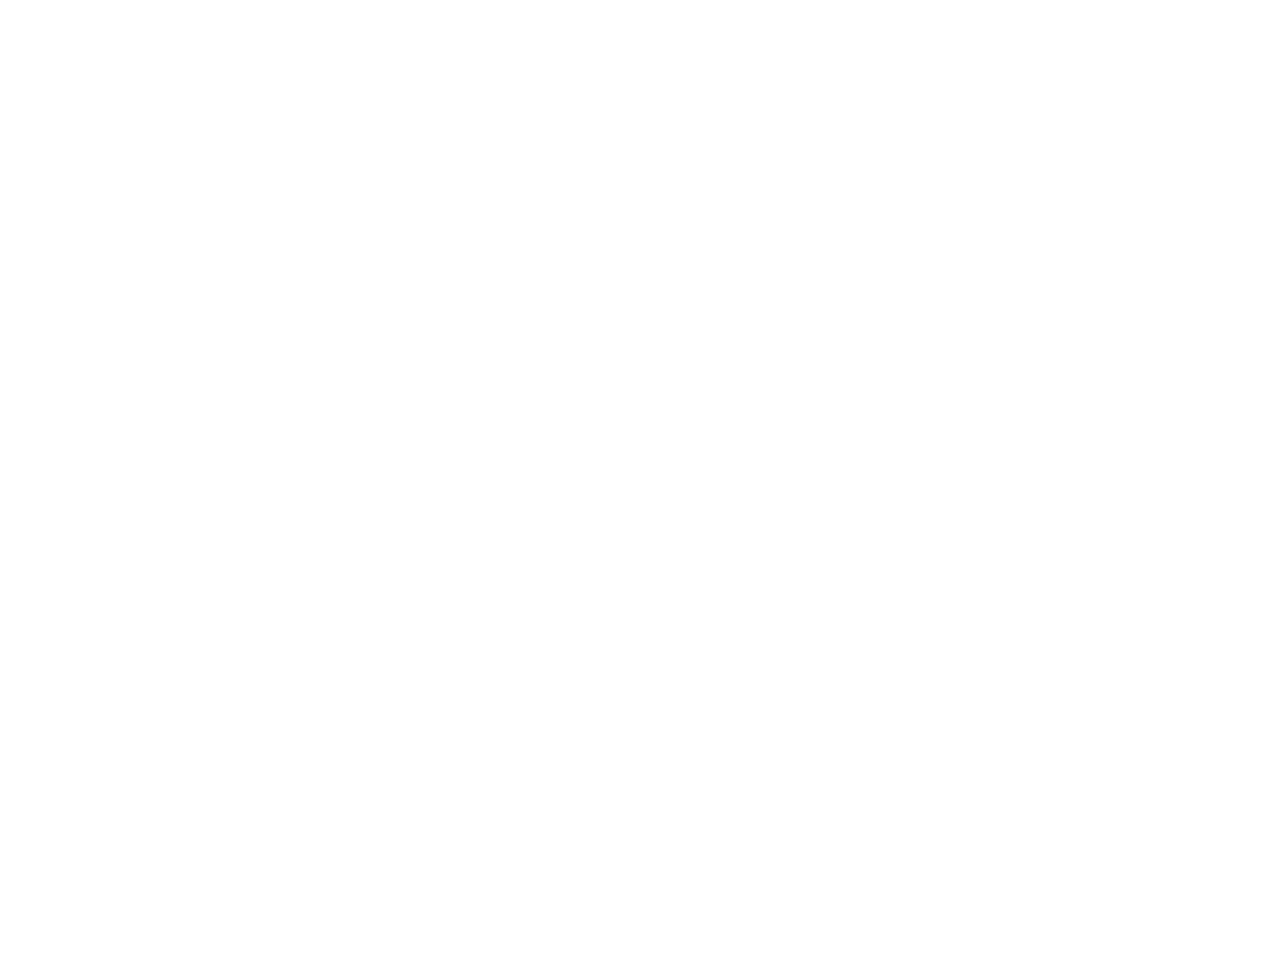
==== chat.html @ 7fe06f0c "Add files via upload" ====
<!DOCTYPE html>
<html lang="en">
<head>
    <meta charset="UTF-8">
    <meta name="viewport" content="width=device-width, initial-scale=1.0">
    <title>AI Assistant</title>
</head>
<body>
    <style>
        body {
            background-image: url('/Images/chatbot.jpg');
            background-size: cover;
            background-repeat: no-repeat;
            background-attachment: fixed;
            background-position: center;
        }
    </style>
    <h1 style="margin-top: 885px; margin-left:1640px; ">AI Assistant
    </h1>
    <script>
        window.embeddedChatbotConfig = {
        chatbotId: "wYJdb64hMynvwMST-t4xp",
        domain: "www.chatbase.co"
        }
        </script>
        <script
        src="https://www.chatbase.co/embed.min.js"
        chatbotId="wYJdb64hMynvwMST-t4xp"
        domain="www.chatbase.co"
        defer>
        </script>
</body>
</html>
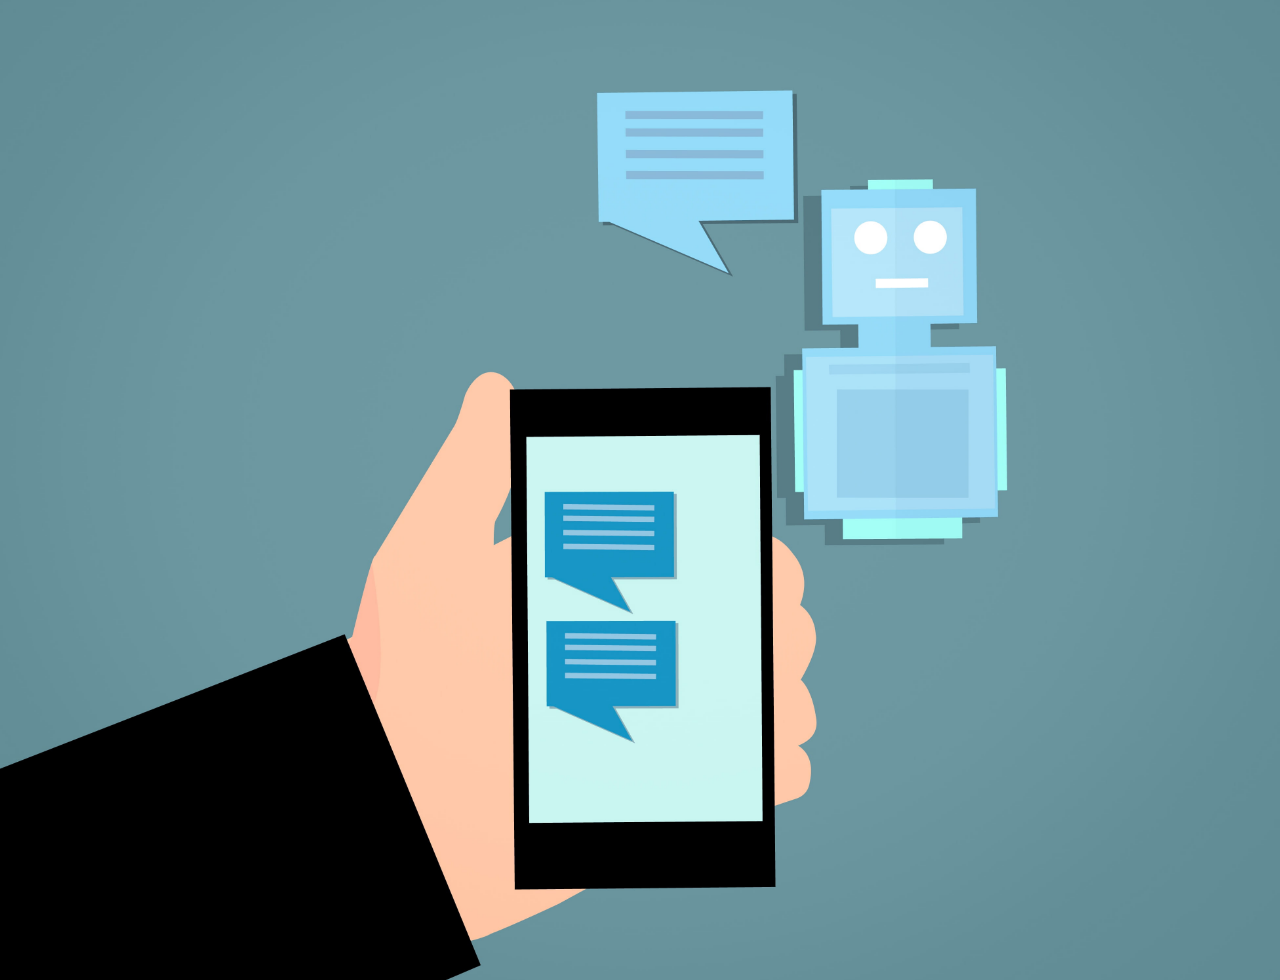
==== commit 7f882a3c: "Update chat.html" ====
--- a/chat.html
+++ b/chat.html
@@ -30,4 +30,4 @@
         defer>
         </script>
 </body>
-</html>+</html>
